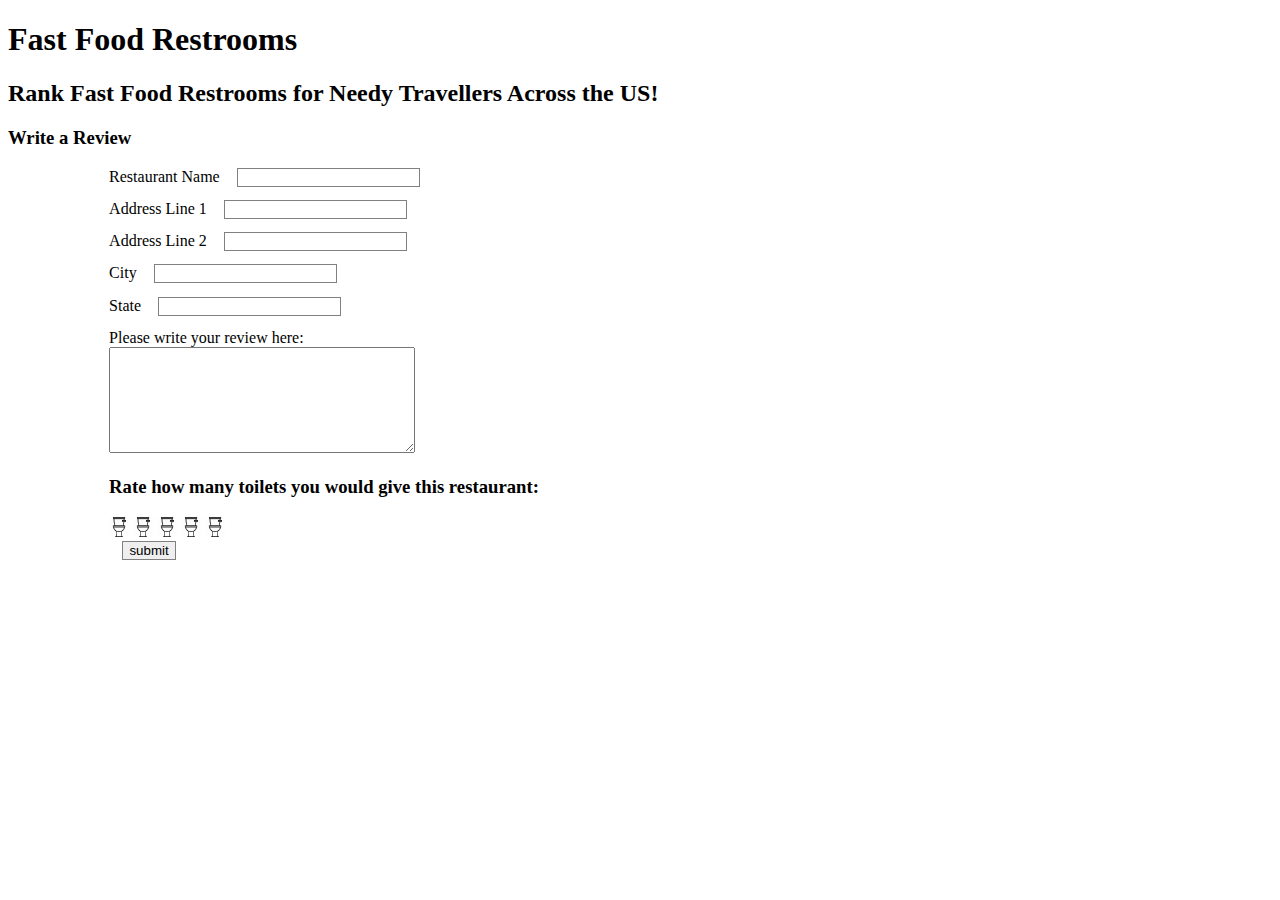
==== index.html @ a7bd2813 "Add files via upload" ====
<!DOCTYPE html>
<html lang="en-US">
  <head>
    <script src="http://ajax.googleapis.com/ajax/libs/jquery/3.3.1/jquery.min.js"></script>
    <meta charset="utf-8">
    <meta name="viewport" content="width=device-width, initial-scale=1, shrink-to-fit=no">
    <meta name="description" content="">
    <meta name="author" content="">
    <title> Fast Food Restrooms </title>
    <link href="style.css" rel="stylesheet">
    <link href="https://fonts.googleapis.com/css?family=Roboto:300,400" rel="stylesheet">
  </head>
  <body>
    <h1> Fast Food Restrooms </h1>
    <h2> Rank Fast Food Restrooms for Needy Travellers Across the US! </h2>

    <h3> Write a Review </h3>
    <div id="mainForm">
      <form id="reviewForm" action="newReview.php" method="POST">
        <label for = "restaurantName"> Restaurant Name </label>
          <input type = "text" name = "restaurantName">
          <br/>
        <label for = "addressOne"> Address Line 1 </label>
          <input type = "text" name = "addressOne">
          <br/>
        <label for = "addressTwo"> Address Line 2 </label>
          <input type = "text" name = "addressTwo">
          <br/>
        <label for = "city"> City </label>
          <input type = "text" name = "city">
          <br/>
        <label for = "state"> State </label>
          <input type = "text" name = "state">
          <br/>
        <label for = "reviewBox"> Please write your review here: </label>
        <br/>
          <textarea id="reviewTextBox" name = "reviewBox"></textarea>
          <br/>
        <h3> Rate how many toilets you would give this restaurant: </h3>
        <div id="toiletRatings">
          <label for = "oneToilet"> <img class = "toiletIcons" src="toilet.png" alt="Toilet Rating Icon"></label>
            <input type = "radio" id="oneToilet" name="toilets">
          <label for = "twoToilet"> <img class = "toiletIcons" src="toilet.png" alt="Toilet Rating Icon"></label>
            <input type = "radio" id="twoToilet" name="toilets"> 
          <label for = "threeToilet">  <img class = "toiletIcons" src="toilet.png" alt="Toilet Rating Icon"></label>
            <input type = "radio" id="threeToilet" name="toilets">
          <label for = "fourToilet">  <img class = "toiletIcons" src="toilet.png" alt="Toilet Rating Icon"></label>
            <input type = "radio" id="fourToilet" name="toilets">
          <label for = "fiveToilet">  <img class = "toiletIcons" src="toilet.png" alt="Toilet Rating Icon"></label>
            <input type = "radio" id="fiveToilet" name="toilets">
        </div>
        <label for = "submit" id="submitButton"> </label>
            <input type = "submit" value = "submit" name="submit">

      </form>
    </div>

    <script src="main.js"></script>
  </body>
</html>
---- style.css ----
#mainForm {
  display: flex;
  flex-wrap: wrap;
  justify-content: center;
  align-content: center;
  width: 50%;
}

#reviewTextBox {
  min-width: 300px;
  min-height: 100px;
}

input {
  margin: 0 1em 1em;
  border: 1px solid gray;
}

.toiletIcons {
  height: 20px;
  width: 20px;
}

.input_hidden {
    position: absolute;
    left: -9999px;
}

.selected {
    background-color: #ffe257;
}

#toiletRatings label {
    display: inline-block;
    cursor: pointer;
}
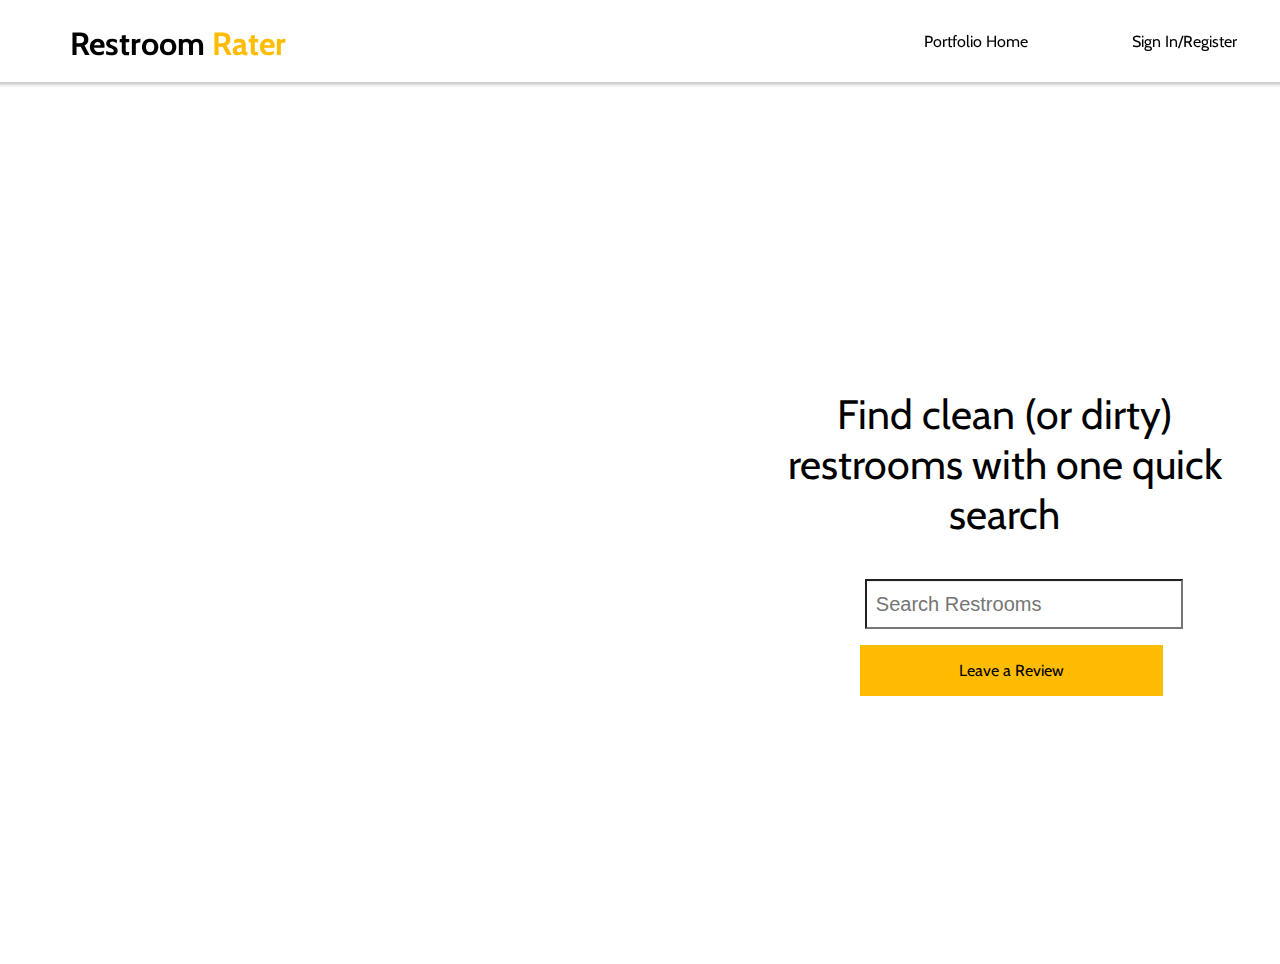
==== commit 8164171a: "final live file upload" ====
--- a/index.html
+++ b/index.html
@@ -6,55 +6,50 @@
     <meta name="viewport" content="width=device-width, initial-scale=1, shrink-to-fit=no">
     <meta name="description" content="">
     <meta name="author" content="">
-    <title> Fast Food Restrooms </title>
+    <title> Restroom Rater </title>
     <link href="style.css" rel="stylesheet">
-    <link href="https://fonts.googleapis.com/css?family=Roboto:300,400" rel="stylesheet">
+    <link href="responsive.css" rel="stylesheet">
+    <link rel="stylesheet" href="https://use.fontawesome.com/releases/v5.8.1/css/all.css" integrity="sha384-50oBUHEmvpQ+1lW4y57PTFmhCaXp0ML5d60M1M7uH2+nqUivzIebhndOJK28anvf" crossorigin="anonymous">
+    <link href="https://fonts.googleapis.com/css?family=Cabin" rel="stylesheet">
+    <!-- FOR SEARCH BAR -->
+    <script src="http://ajax.googleapis.com/ajax/libs/jquery/1.11.1/jquery.min.js"></script>
+    <script src="typeahead.min.js"></script>
   </head>
   <body>
-    <h1> Fast Food Restrooms </h1>
-    <h2> Rank Fast Food Restrooms for Needy Travellers Across the US! </h2>
+  	<div id = "container">
+  		<div id="navbar">
+	    	<h1 id = "siteTitle"> <a href="#" alt="Link to restroom rater home"> <i class="fas fa-star"></i> Restroom <span class="golden"> Rater </span> </a></h1>
+				<p class="bigLinks"> <a href="../">Portfolio Home</a> </p>
+				<p class="bigLinks"> <a href="login/login.html">Sign In/Register</a> </p>
+				<i id="hamburger" class="fas fa-bars"></i>
+				<p class="navLinks hidden"> <a href="../">Portfolio Home</a></p>
+				<p class="navLinks hidden"><a href="login/login.html">Sign In/Register</a>  </p>
+	    </div>
+	    <div id="heroImage">
+	    	<div id="allHero">
+		    	<div id="heroText">
+		    		<p id="bannerHeader"> Find clean (or dirty) restrooms with one quick search </p>
+		    	</div>
+		    	<div id = "searchDiv">
+				    <div class="panel panel-default">
+				      <div class="bs-example">
+				          <form class="searchForm" action="php/reviewPage.php" method="POST">
+				            <input type="text" name="typeahead" class="typeahead tt-query" autocomplete="off" spellcheck="false" placeholder="Search Restrooms">
+				            <button id = "searchSubmit" type="submit"> <i class="fas fa-search" id="magButton"> </i></button> 
+				          </form>
+				      </div>
+				    </div>
+				</div>
+				<div id = "leaveReview">
+					<a id="writeReview" href="newReview/reviewForm.html"> Leave a Review </a>
+				</div>
+			</div>
+	    </div>
 
-    <h3> Write a Review </h3>
-    <div id="mainForm">
-      <form id="reviewForm" action="newReview.php" method="POST">
-        <label for = "restaurantName"> Restaurant Name </label>
-          <input type = "text" name = "restaurantName">
-          <br/>
-        <label for = "addressOne"> Address Line 1 </label>
-          <input type = "text" name = "addressOne">
-          <br/>
-        <label for = "addressTwo"> Address Line 2 </label>
-          <input type = "text" name = "addressTwo">
-          <br/>
-        <label for = "city"> City </label>
-          <input type = "text" name = "city">
-          <br/>
-        <label for = "state"> State </label>
-          <input type = "text" name = "state">
-          <br/>
-        <label for = "reviewBox"> Please write your review here: </label>
-        <br/>
-          <textarea id="reviewTextBox" name = "reviewBox"></textarea>
-          <br/>
-        <h3> Rate how many toilets you would give this restaurant: </h3>
-        <div id="toiletRatings">
-          <label for = "oneToilet"> <img class = "toiletIcons" src="toilet.png" alt="Toilet Rating Icon"></label>
-            <input type = "radio" id="oneToilet" name="toilets">
-          <label for = "twoToilet"> <img class = "toiletIcons" src="toilet.png" alt="Toilet Rating Icon"></label>
-            <input type = "radio" id="twoToilet" name="toilets"> 
-          <label for = "threeToilet">  <img class = "toiletIcons" src="toilet.png" alt="Toilet Rating Icon"></label>
-            <input type = "radio" id="threeToilet" name="toilets">
-          <label for = "fourToilet">  <img class = "toiletIcons" src="toilet.png" alt="Toilet Rating Icon"></label>
-            <input type = "radio" id="fourToilet" name="toilets">
-          <label for = "fiveToilet">  <img class = "toiletIcons" src="toilet.png" alt="Toilet Rating Icon"></label>
-            <input type = "radio" id="fiveToilet" name="toilets">
-        </div>
-        <label for = "submit" id="submitButton"> </label>
-            <input type = "submit" value = "submit" name="submit">
-
-      </form>
-    </div>
-
-    <script src="main.js"></script>
+	    <!-- SEARCH BAR GOING HERE -->
+	    	
+	</div>	<!-- Main container div -->
+    <script src="js/main.js"></script>
+    <script src="js/hamburger.js"></script>
   </body>
 </html>
--- a/style.css
+++ b/style.css
@@ -1,36 +1,615 @@
+body, textarea {
+  font-family: 'Cabin', sans-serif;
+  margin: 0;
+}
+
+button {
+  padding: 0;
+  border: none;
+  font: inherit;
+  color: inherit;
+  background-color: #ffbc00;
+  /* show a hand cursor on hover; some argue that we
+  should keep the default arrow cursor for buttons */
+  cursor: pointer;
+}
+
+#container {
+  display: flex;
+  flex-wrap: wrap;
+  justify-content: center;
+  text-align: center;
+  overflow: hidden;
+  width: 100%;
+}
+
+/* NAVBAR CONTENTS */
+
+#navbar {
+  box-shadow: 1px 0 4px 1px #b5b5b5;  /* maybe not...??? */
+  border-bottom: 1px solid #d3cece;
+  display: flex;
+  flex-wrap: wrap;
+  align-items: center;
+  justify-content: space-between;
+  background-color: white;
+  position: fixed;
+  z-index: 2;
+  top: 0;
+  width: 100%;
+  padding: 0.5em;
+}
+
+
+.heading {
+  text-align: left;
+  text-indent: 1.3vw;
+}
+
+/* Icon with Title*/
+
+.fa-star {
+  color: #a5a4a4;
+  font-weight: 900;
+  width: 0;
+  margin-right: 1em;
+  font-size: 140%!important;
+}
+
+.selectedStar {
+  color: #ffbc00;
+}
+
+#siteTitle {
+    width: 65%;
+  color: inherit;
+  text-align: left;
+  padding-left: 1em;
+  margin: 0.3em 0;
+}
+
+#siteTitle a:hover {
+  font-size: 102%;
+}
+
+#siteTitle a {
+  text-decoration: none;
+  color: inherit;
+}
+
+#siteTitle .fa-star {
+  font-size: 120%!important;
+  color: #ffbc00!important;
+}
+
+.golden {
+  color: #ffbc00;
+}
+
+.signIn {
+  padding-right: 1em;
+}
+
+.signIn a {
+    text-decoration: none;
+    color: inherit;
+}
+
+.signIn:hover {
+  cursor: pointer;
+  font-size: 110%;
+}
+
+/* HERO/BANNER*/
+
+#allHero {
+    margin-left: 59vw;
+    padding-right: 2%;
+    display: flex;
+    flex-wrap: wrap;
+    justify-content:  center;
+}
+
+#heroImage {
+    display: flex;
+    flex-wrap: wrap;
+    align-items: center;    /* for text and search bar*/
+    height: 100vh;
+    overflow: hidden;
+    width: 100%;
+    margin-top: 4em;
+    background-image: url("http://www.organizedmom.net/wp-content/uploads/2017/09/toilet20bowl20and20bathroomcleaner.jpg");
+    background-size: cover;
+    background-position: center center;
+    background-repeat: no-repeat;
+}
+
+#heroText {
+  font-size: 3.2vw;
+}
+
+
+#heroImage img {
+  width: 100%;
+  margin-top: -8em;
+}
+
+
+#searchDiv {
+    width: 100%;
+}
+
+/*SEARCH BAR*/
+
+.tt-query {
+  box-shadow: 0 1px 1px rgba(0, 0, 0, 0.075) inset;
+}
+
+.typeahead {
+  background-color: #FFFFFF;
+}
+
+.typeahead:focus {
+  background: gray;
+}
+
+.typeahead, .tt-query, .tt-hint {
+  //border: 1px solid black;
+  font-size: 20px;
+  line-height: 30px;
+  padding: 8px 40px 8px 9px;
+}
+
+.boldHover {
+  font-weight: bold!important;
+  font-size: 105%!important;
+  cursor: pointer;
+}
+
+.typeahead {
+  background-color: #FFFFFF;
+}
+
+
+
+.tt-dropdown-menu {
+    background: white;
+    border-radius: 8px;
+    width: 93.5%;
+    position: absolute;
+    top: 100%;
+    z-index: 100;
+    display: none;
+    margin: -2% auto auto;
+    padding-left: 1em;
+    text-align: left;
+}
+
+#searchSubmit {
+  border: none;
+  background: none;
+  margin-left:  -42px;
+  position: relative;
+  z-index: 1;
+  top: 16px;
+
+}
+
+
+#magButton {
+  font-size:  150%;
+  color: gray;
+}
+
+#magButton:hover {
+    color: black;
+}
+
+/*DIV*/
+#leaveReview {
+  width: 100%;
+  margin-top: 2em;
+}
+
+/*anchor tag*/
+#writeReview, 
+#submitButton {
+    color: black;
+    text-decoration: none;
+    margin-left: 13px;
+    padding: 1em 6.2em;
+    background: #ffbc00;
+}
+
+#submitButton {
+    margin-left: 0;
+    width: 100%;
+}
+
+#writeReview:hover,
+#submitButton:hover {
+  cursor: pointer;
+  font-size: 103%;
+  background: #ffb200;
+}
+
+/*
+:)
+:D
+;)
+*/
+
+/*LOGIN PAGE*/
+#innerBox {
+    display: flex;
+    flex-wrap: wrap;
+    text-align: center;
+    justify-content: space-around;
+    margin-top: 5em;
+    padding: 4em;
+    padding-top: 9em;
+    min-height: 800px;
+    color: black;
+    max-width: 1200px;
+
+}
+
+#intro, #buttons {
+  display: flex;
+  flex-wrap: wrap;
+  width: 40%;
+  padding: 1em;
+  max-height: 400px;
+  justify-content: center;
+
+}
+
+#intro {
+  font-size: 150%;
+}
+
+#buttons {
+
+}
+
+.loginWelcome {
+  font-size: 130%;
+  width: 100%;
+  margin-bottom: -1.8em;
+}
+
+/*LOGIN FORM*/
+
+#loginForm {
+  width: 100%;
+  display: flex;
+  flex-wrap: wrap;
+  justify-content: center;
+  align-items: center;
+}
+
+.loginInputs, .regLoginBtn{
+    margin: auto;
+    padding: 1em;
+    border: 1px solid black;
+    width: 300px;
+}
+
+.regLoginBtn {
+  box-sizing: content-box;
+  border: none;
+  color: black;
+  text-transform: uppercase;
+  font-weight: bold;
+  text-indent: none;
+}
+
+.regLoginBtn:active {
+  transform: translateY(1px);
+  filter: saturate(150%);
+}
+
+.regLoginBtn:hover,
+.regLoginBtn:hover {
+  cursor: pointer;
+  background: #ffa700;
+}
+
+/* REGISTER - PART OF LOGIN PAGE*/
+
+
+/*WRITE A REVIEW*/
+.star {
+  color: red;
+}
+
+#asterixText {
+  margin-top: -1em;
+}
+
 #mainForm {
+    background: white;
+    padding: 2em 5em 1em 5em;
+    padding-top: 2em;
+    margin: 10em 0em;
+}
+
+#reviewForm {
+  text-align: left;
   display: flex;
   flex-wrap: wrap;
   justify-content: center;
-  align-content: center;
+  align-items: flex-start;
+}
+
+
+#rightDiv, #rightSide, #leftDiv {
+    width: 45%;
+    margin: auto;
+}
+
+
+#rightDiv {
+  margin-top: -18px;
+}
+
+#reviewForm input, textarea, select {
+    margin-top: 0.3em;
+    margin-bottom: 2em;
+    text-decoration: none;
+    border: 1px solid gray;
+    padding: 0.6em 0;
+    text-indent: 5px;
+    font-size: 90%;
+}
+
+#reviewHeading, #reviewTextBox {
+    margin-bottom: 1.2em;
+}
+
+input:focus, textarea:focus, select:focus {
+  border: 2px solid #ffbc00;
+}
+
+
+/*DIV*/
+#cityStateZipLabels {
+    display: flex;
+    flex-wrap: wrap;
+    width: 100%;
+    text-align: left;
+    justify-content: space-between;
+}
+
+#cityStateZipInputs {
+  display: flex;
+  flex-wrap: wrap;
+  justify-content: space-between;
+}
+
+#stateSelect {
+  color: black;
+  background: white;
+}
+
+#stateSelect:hover {
+  cursor: pointer;
+}
+
+#reviewHeading {
+  width: 99%;
+}
+
+textarea {
+  width: 97%;
+  padding-left: 0.5em;
+  min-height: 5.5em;
+  resize: none; 
+  font-size: 100%!important;
+}
+
+#toiletRatings {
+  text-align: left;
+  display: flex;
+  flex-wrap: wrap;
+  margin: auto;
+  height: 3.5em;
+}
+
+
+/* STARS CSS */
+.fa-star:hover {
+  cursor: pointer;
+}
+
+#toiletText {
+  width: 74%;
+}
+
+
+#fiveStars {
+  margin-top: 4px;
+}
+
+
+#submitDiv {
+  display: flex;
+  flex-wrap: wrap;
+  justify-content: center;
+  text-align: center;
+}
+
+
+
+
+/*REVIEWS PAGE*/
+
+
+table {
+  padding: 35px;
+  width: 100%;
+  text-align: left;
+  border: 1px solid #cccccc;
+  margin: 10px;
+}
+
+tbody {
+  text-align: left;
+}
+
+
+
+.fullWidth {
+  width: 100%;
+}
+
+.halfWidth {
   width: 50%;
 }
 
-#reviewTextBox {
-  min-width: 300px;
-  min-height: 100px;
-}
-
-input {
-  margin: 0 1em 1em;
-  border: 1px solid gray;
-}
-
-.toiletIcons {
-  height: 20px;
-  width: 20px;
-}
-
-.input_hidden {
-    position: absolute;
-    left: -9999px;
-}
-
-.selected {
-    background-color: #ffe257;
-}
-
-#toiletRatings label {
-    display: inline-block;
+.thirdWidth {
+  width: calc(100%/3);
+}
+
+.twelveWidth {
+  width: 12%;
+}
+
+.sixteenWidth {
+  width: 16%;
+}
+
+.twentyWidth {
+  width: 20%;
+}
+
+.twentyTwoWidth {
+  width: 22%;
+}
+
+.thirtyWidth {
+  width: 30%;
+}
+
+.fortyWidth {
+  width: 40%;
+}
+
+.fortyFiveWidth {
+  width: 45%;
+}
+
+.marginRightTwo {
+  margin-right: 2%;
+}
+
+.threePad {
+  padding: 3px;
+}
+
+
+
+#reviewsDiv {
+    max-width: 900px;
+  margin: 10em 3em;
+  text-align: left;
+  line-height: 1.5;
+}
+
+.reviewHeading {
+  font-weight: bold;
+  font-size: 120%;
+}
+
+.reviewText {
+  font-size: 110%;
+  padding: 10px;
+  padding-left: 0;
+  text-indent: 1em;
+}
+
+.fa-thumbs-up,
+.fa-thumbs-down {
+    font-weight: 200!important;
+    font-size: 156%;
+    padding-left: 0.5em;
+}
+
+.fa-thumbs-up:hover,
+.fa-thumbs-down:hover {
     cursor: pointer;
-}+}
+
+
+.hidden {
+  display: none;
+}
+
+.indent {
+    text-indent: 1em;
+}
+
+/* UNDER CONSTRUCTION PAGE*/
+
+#underConstruction {
+    display: flex;
+    flex-wrap:  wrap;
+    justify-content:  center;
+    margin-top: 100px;
+    width: 100%;
+}
+
+#returnHome {
+  color: #1349c8;
+  font-size: 135%;
+  font-weight:  bold;
+  margin-bottom: 1.5em;
+  width: 100%;
+}
+
+#returnHome: hover {
+  cursor:pointer;
+}
+
+#constructionImg {
+    height: auto;
+    margin: auto;
+    max-width: 100%;
+}
+
+
+/* MOBILE STYLE TESTING HERE */
+#hamburger {
+    display: none;
+    font-size: 165%;
+    padding-right: 1em;
+}
+
+#hamburger:hover {
+  cursor: pointer;
+}
+
+.navLinks {
+  width: 100%;
+  text-align: left;
+  text-indent: 1em;
+}
+
+.bigLinks {
+  width: 15%;
+}
+
+.navLinks:hover,
+.bigLinks:hover {
+  cursor: pointer;
+  font-weight: bold;
+}
+
+a {
+    text-decoration: none;
+    color: inherit;
+}
+
+a:hover {
+    font-size: 105%;
+}
--- a/responsive.css
+++ b/responsive.css
@@ -0,0 +1,155 @@
+@media screen and (max-width: 500px) {
+    /* INDEX.HTML */
+    
+    #hamburger {
+        display: block;
+    }
+    
+    .bigLinks {
+        display: none;
+    }
+    
+    #siteTitle {
+        padding-left: 5px;
+        font-size: 175%;
+        width: 70%;
+    }
+    
+    .signIn {
+        font-size: 120%;
+        font-weight: bold;
+    }
+    
+    #heroImage {
+        margin-top: 3em;
+        background-image: none;
+        background: white;
+        background: linear-gradient(0deg, rgba(0,0,0,0.7402311266303396) 10%, rgba(234,234,234,0.5329482134650736) 100%);
+        align-items: self-start;
+    }
+    
+    #heroText {
+        font-size: 241%;
+        width: 90%;
+    }
+    
+    #allHero {
+        margin-left: 0;
+        padding-right: 0;
+    }
+    
+    #writeReview, #submitButton {
+        padding: 1em 6.9em;
+    }
+    
+    
+    
+    /* REVIEWPAGE.PHP */
+    
+    #reviewsDiv {
+        width: 95%;
+        margin: 0;
+        margin-top: 3em;
+        text-align: center;
+    }
+    
+    table {
+        padding: 1px;
+        width: 100%;
+        margin: 0;
+        margin-bottom: 2em;
+        border: none;
+    }
+    
+    /* REVIEWFORM.HTML */
+    #mainForm {
+        margin: 2em 0;
+        padding: 1.5em;
+    }
+    
+    #rightDiv, #rightSide, #leftDiv {
+        width: 100%;
+    }
+    
+    /* LOGIN.HTML */
+    #intro {
+        font-size: 110%;
+        width: 100%;
+    }
+    
+    #intro, #buttons {
+        width: 95%;
+    }
+    
+    #innerBox {
+        min-height: 0;
+        margin-top: 2.5em;
+        padding: 4em;
+        padding-top: 0;
+    }
+    
+    .loginWelcome {
+        margin-bottom: 17px;
+    }
+    
+    .loginInputs {
+        margin-bottom: 1em;
+    }
+}
+
+@media screen and (min-width: 501px) and (max-width: 800px) {
+    /* INDEX.HTML */
+    #heroText {
+        font-size: 5vw;
+        width: 85%;
+    }
+    #allHero {
+        margin-left: 37vw;
+    }
+    /* LOGIN.HTML */
+    .loginWelcome {
+        margin-bottom: -0.5em;
+    }
+    
+    #intro, #buttons {
+        width: 75%;
+    }
+    
+    #intro {
+        font-size: 115%;
+    }
+    
+    /* REVIEWFORM.HTML */
+    #mainForm {
+        margin-top: 5em;
+        padding: 1.5em;
+    }
+    
+    .heading {
+        width: 70%;
+        margin: auto;
+        margin-bottom: 1em;
+        text-indent: 0;
+    }
+    
+    #rightDiv, #rightSide, #leftDiv {
+        width: 70%;
+        margin: auto;
+    }
+}
+
+@media screen and (max-width: 800px) {
+  #siteTitle {
+    width: 58%;
+    font-size: 165%;
+  }
+  
+  #heroImage {
+      margin-top: 5em;
+  }
+}
+
+
+
+
+
